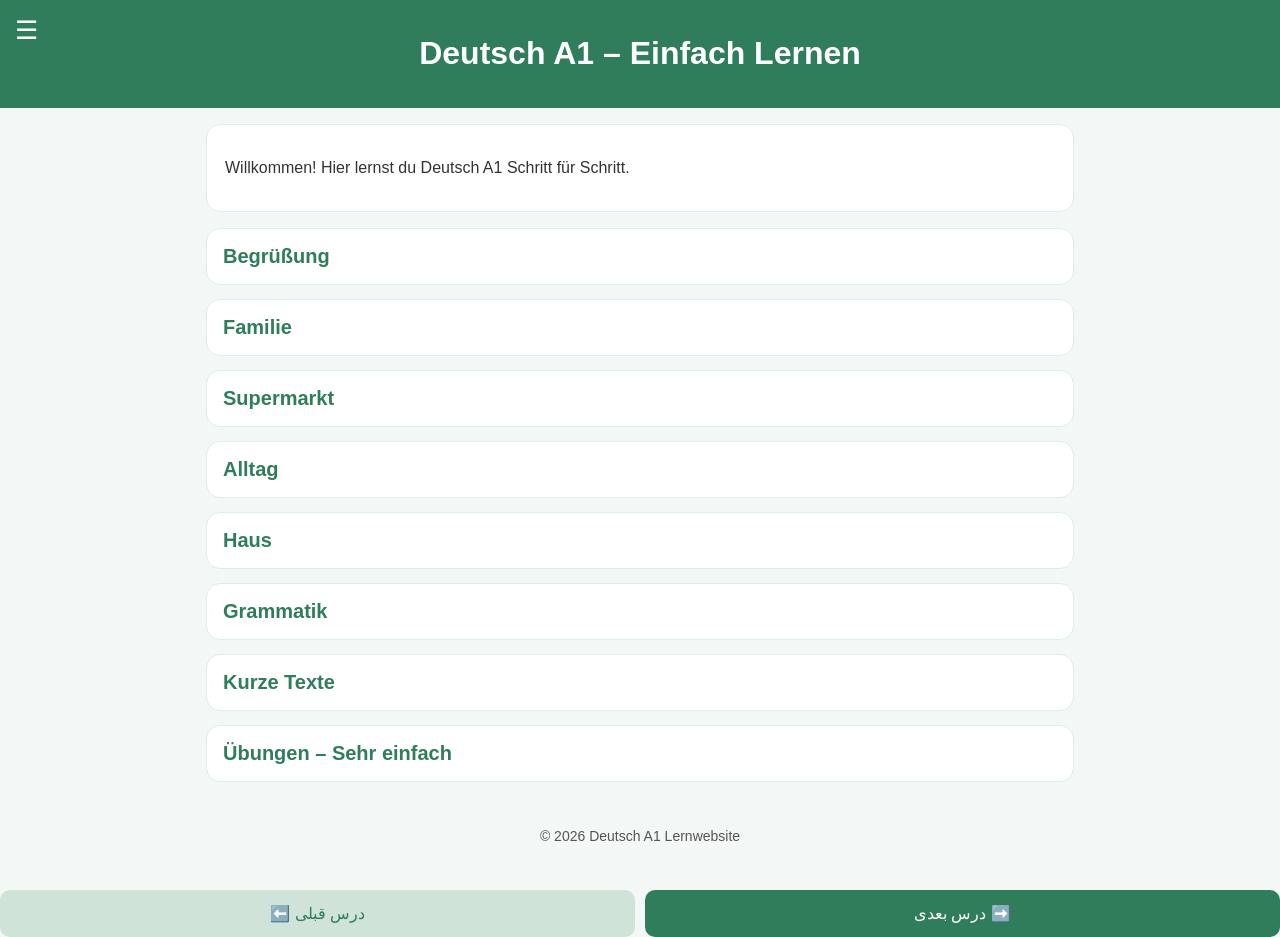
==== index.html @ 87e07cab "Update index.html" ====
<!DOCTYPE html>
<html lang="de">
<head>
<meta charset="UTF-8">
<title>Deutsch A1 – Einfach Lernen</title>
<meta name="viewport" content="width=device-width, initial-scale=1.0">

<style>
*{box-sizing:border-box}

body{
  margin:0;
  font-family:Arial, Helvetica, sans-serif;
  background:#f3f7f5;
  color:#333;
}

/* Header */
header{
  background:#2f7d5a;
  color:white;
  padding:14px;
  text-align:center;
  position:relative;
}

/* Hamburger */
.menu-btn{
  position:absolute;
  left:15px;
  top:15px;
  font-size:26px;
  cursor:pointer;
  user-select:none;
}

/* Menu panel */
.menu{
  position:fixed;
  top:0;
  left:-100%;
  width:80%;
  max-width:320px;
  height:100%;
  background:#ffffff;
  border-right:2px solid #dfeee7;
  padding:20px;
  transition:0.3s;
  z-index:999;
  overflow-y:auto;
}

.menu.active{left:0}

.menu h3{
  color:#2f7d5a;
  margin-top:0;
}

.menu .close{
  font-size:22px;
  cursor:pointer;
  margin-bottom:10px;
  display:block;
}

/* Main */
main{
  max-width:900px;
  margin:auto;
  padding:16px;
}

.section{
  background:#ffffff;
  border-radius:14px;
  padding:18px;
  margin-bottom:16px;
  border:1px solid #dfeee7;
}

details{
  background:#ffffff;
  border-radius:14px;
  padding:16px;
  margin-bottom:14px;
  border:1px solid #dfeee7;
}

summary{
  font-size:20px;
  font-weight:bold;
  color:#2f7d5a;
  cursor:pointer;
  list-style:none;
}

summary::-webkit-details-marker{display:none}

ul{margin-top:14px;padding-left:20px}
li{margin-bottom:8px}

.text-card{
  background:#f6fbf8;
  border-radius:10px;
  padding:14px;
  margin-bottom:14px;
  border:1px solid #e0f0e8;
}

.exercise{
  background:#f0faf5;
  border:1px solid #cfe3d9;
  border-radius:10px;
  padding:14px;
  margin-bottom:12px;
}

footer{
  text-align:center;
  font-size:14px;
  color:#555;
  padding:16px;
}
</style>
</head>

<body>

<header>
<span class="menu-btn" onclick="openMenu()">☰</span>
<h1>Deutsch A1 – Einfach Lernen</h1>
</header>

<!-- Menu -->
<div class="menu" id="menu">
<span class="close" onclick="closeMenu()">✖</span>

<h3>Über uns</h3>
<p>Diese Website hilft dir, Deutsch A1 einfach und Schritt für Schritt zu lernen.</p>

<h3>Wie lernen wir?</h3>
<p>Mit einfachen Wörtern, kurzen Texten, Grammatik und Übungen.</p>

<h3>Für wen?</h3>
<p>Für Anfänger, die Deutsch von null lernen möchten.</p>
</div>

<main>

<div class="section">
<p>Willkommen! Hier lernst du Deutsch A1 Schritt für Schritt.</p>
</div>

<!-- همه دسته‌بندی‌ها + محتوا -->
<!-- Begrüßung -->
<details><summary>Begrüßung</summary><ul>
<li>Hallo — سلام</li><li>Hi — سلام (غیررسمی)</li><li>Guten Morgen — صبح بخیر</li>
<li>Guten Tag — روز بخیر</li><li>Guten Abend — عصر بخیر</li><li>Gute Nacht — شب بخیر</li>
<li>Wie geht es dir? — حالت چطور است؟</li><li>Mir geht es gut — حالم خوب است</li>
<li>Danke — تشکر</li><li>Vielen Dank — تشکر زیاد</li><li>Bitte — لطفاً</li>
<li>Entschuldigung — ببخشید</li><li>Tschüss — خداحافظ</li><li>Auf Wiedersehen — خداحافظ</li>
</ul></details>

<!-- Familie -->
<details><summary>Familie</summary><ul>
<li>die Familie — خانواده</li><li>der Vater — پدر</li><li>die Mutter — مادر</li>
<li>der Bruder — برادر</li><li>die Schwester — خواهر</li><li>der Sohn — پسر</li>
<li>die Tochter — دختر</li><li>der Mann — شوهر</li><li>die Frau — زن</li>
<li>die Eltern — والدین</li><li>die Kinder — کودکان</li><li>der Großvater — پدربزرگ</li>
<li>die Großmutter — مادربزرگ</li><li>verheiratet — متأهل</li><li>ledig — مجرد</li>
</ul></details>

<!-- Supermarkt -->
<details><summary>Supermarkt</summary><ul>
<li>der Supermarkt — سوپرمارکت</li><li>das Brot — نان</li><li>die Milch — شیر</li>
<li>das Wasser — آب</li><li>der Reis — برنج</li><li>das Fleisch — گوشت</li>
<li>das Gemüse — سبزیجات</li><li>das Obst — میوه</li><li>der Apfel — سیب</li>
<li>die Banane — موز</li><li>der Preis — قیمت</li><li>billig — ارزان</li>
<li>teuer — گران</li><li>kaufen — خریدن</li><li>bezahlen — پرداخت کردن</li>
</ul></details>

<!-- Alltag -->
<details><summary>Alltag</summary><ul>
<li>aufstehen — بیدار شدن</li><li>früh aufstehen — زود بیدار شدن</li>
<li>lernen — یاد گرفتن</li><li>Deutsch lernen — آلمانی یاد گرفتن</li>
<li>arbeiten — کار کردن</li><li>zur Arbeit gehen — به کار رفتن</li>
<li>essen — غذا خوردن</li><li>Frühstück essen — صبحانه خوردن</li>
<li>trinken — نوشیدن</li><li>schlafen — خوابیدن</li>
<li>zu Hause bleiben — در خانه ماندن</li><li>fernsehen — تلویزیون دیدن</li>
</ul></details>

<!-- Haus -->
<details><summary>Haus</summary><ul>
<li>das Haus — خانه</li><li>die Wohnung — آپارتمان</li><li>das Zimmer — اتاق</li>
<li>das Schlafzimmer — اتاق خواب</li><li>das Wohnzimmer — اتاق نشیمن</li>
<li>die Küche — آشپزخانه</li><li>das Bad — حمام</li><li>die Toilette — دستشویی</li>
<li>der Balkon — بالکن</li><li>die Tür — دروازه</li><li>das Fenster — پنجره</li>
<li>im Haus — در خانه</li>
</ul></details>

<!-- Grammatik -->
<details><summary>Grammatik</summary>
<div class="text-card"><p><strong>sein (بودن)</strong></p>
<p>ich bin — من هستم<br>du bist — تو هستی<br>er ist — او هست<br>sie ist — او هست<br>wir sind — ما هستیم<br>ihr seid — شما هستید</p></div>

<div class="text-card"><p><strong>haben (داشتن)</strong></p>
<p>ich habe — من دارم<br>du hast — تو داری<br>er hat — او دارد<br>sie hat — او دارد<br>wir haben — ما داریم<br>ihr habt — شما دارید</p></div>

<div class="text-card"><p><strong>جمله ساده</strong></p>
<p>Ich bin Ahmad.<br>من احمد هستم.<br><br>Ich habe eine Familie.<br>من یک خانواده دارم.</p></div>

<div class="text-card"><p><strong>سؤال ساده</strong></p>
<p>Bist du Ahmad?<br>آیا تو احمد هستی؟<br><br>Hast du eine Familie?<br>آیا تو یک خانواده داری؟</p></div>
</details>

<!-- Kurze Texte -->
<details><summary>Kurze Texte</summary>
<div class="text-card">
<p><strong>Ich lerne Deutsch.</strong></p>
<p>Ich lerne Deutsch jeden Tag.<br>Deutsch ist wichtig für mein Leben.</p>
<p><strong>ترجمه:</strong><br>من هر روز آلمانی یاد می‌گیرم.<br>آلمانی برای زندگی من مهم است.</p>
</div>

<div class="text-card">
<p><strong>Mein Alltag.</strong></p>
<p>Ich stehe früh auf und trinke Tee.<br>Dann lerne ich Deutsch zu Hause.</p>
<p><strong>ترجمه:</strong><br>من زود بیدار می‌شوم و چای می‌نوشم.<br>بعد در خانه آلمانی یاد می‌گیرم.</p>
</div>

<div class="text-card">
<p><strong>Meine Familie.</strong></p>
<p>Meine Familie ist sehr wichtig für mich.<br>Wir helfen einander jeden Tag.</p>
<p><strong>ترجمه:</strong><br>خانواده‌ام برای من بسیار مهم است.<br>ما هر روز به هم کمک می‌کنیم.</p>
</div>
</details>


<!-- Übungen -->
<details>
<summary>Übungen – Sehr einfach</summary>
<div id="scoreBox" style="font-size:18px;font-weight:bold;margin-bottom:10px;">
نمره: 0 / 5
</div>

<div class="exercise" data-answer="b">
<p><strong>1)</strong> Ich ___ Ahmad.</p>
<button>a) bist</button>
<button>b) bin</button>
<button>c) hat</button>
</div>

<div class="exercise" data-answer="a">
<p><strong>2)</strong> Ich ___ eine Familie.</p>
<button>a) habe</button>
<button>b) hast</button>
<button>c) ist</button>
</div>

<div class="exercise" data-answer="a">
<p><strong>3)</strong> Guten ___</p>
<button>a) Nacht</button>
<button>b) Haus</button>
<button>c) Brot</button>
</div>

<div class="exercise" data-answer="b">
<p><strong>4)</strong> Hallo = ?</p>
<button>a) خداحافظ</button>
<button>b) سلام</button>
<button>c) تشکر</button>
</div>

<div class="exercise" data-answer="a">
<p><strong>5)</strong> Ich ___ Deutsch.</p>
<button>a) lerne</button>
<button>b) lernen</button>
<button>c) lernt</button>
</div>

<div class="exercise">
<button id="showScore">نمایش نمره</button>
<p id="scoreResult"></p>
</div>

</details>


</main>

<footer>
© 2026 Deutsch A1 Lernwebsite
</footer>

<script>
/* ===== MENU ===== */
document.addEventListener("DOMContentLoaded", function(){

  const menuBtn = document.querySelector(".menu-btn");
  const closeBtn = document.querySelector(".close");
  const menu = document.getElementById("menu");

  if(menuBtn){
    menuBtn.onclick = function(){
      menu.classList.add("active");
    };
  }

  if(closeBtn){
    closeBtn.onclick = function(){
      menu.classList.remove("active");
    };
  }

  /* ===== EXERCISES + SCORE ===== */

  let score = 0;
  let total = 0;

  const exercises = document.querySelectorAll(".exercise");

  exercises.forEach((ex,index)=>{
    total++;
    const correct = ex.getAttribute("data-answer");
    const buttons = ex.querySelectorAll("button");

    buttons.forEach(btn=>{
      btn.onclick = function(){

        if(ex.classList.contains("answered")) return;

        ex.classList.add("answered");

        if(btn.innerText.trim().startsWith(correct)){
          btn.style.background = "#9be7c4"; // سبز
          score++;
        }else{
          btn.style.background = "#f7a8a8"; // سرخ
        }

        // غیر فعال کردن بقیه گزینه‌ها
        buttons.forEach(b=>{
          b.disabled = true;
        });

        // نمایش نمره
        const scoreBox = document.getElementById("scoreBox");
        if(scoreBox){
          scoreBox.innerText = "نمره: " + score + " / " + total;
        }

      };
    });
  });

});
</script>


</details>

<!-- Navigation Buttons -->
<div style="display:flex; justify-content:space-between; margin-top:30px; gap:10px;">
  <button onclick="alert('فعلاً فعال نیست')"
    style="flex:1; padding:14px; border:none; border-radius:10px; background:#cfe3d9; color:#2f7d5a; font-size:16px; cursor:pointer;">
    ⬅️ درس قبلی
  </button>

  <button onclick="alert('فعلاً فعال نیست')"
    style="flex:1; padding:14px; border:none; border-radius:10px; background:#2f7d5a; color:white; font-size:16px; cursor:pointer;">
    درس بعدی ➡️
  </button>
</div>

</main>





</body>
</html>
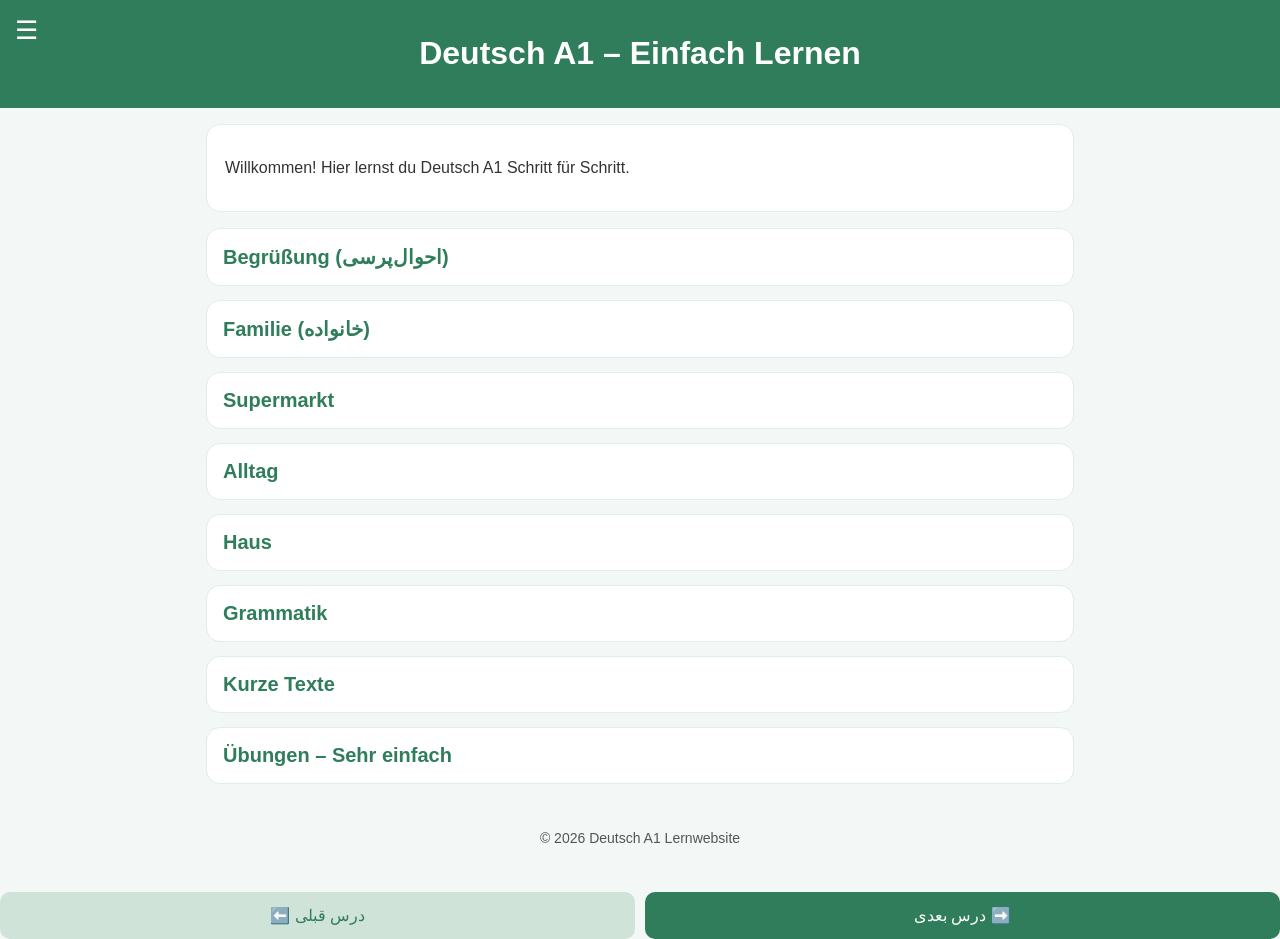
==== commit c6643b78: "Update index.html" ====
--- a/index.html
+++ b/index.html
@@ -154,22 +154,197 @@
 
 <!-- همه دسته‌بندی‌ها + محتوا -->
 <!-- Begrüßung -->
-<details><summary>Begrüßung</summary><ul>
-<li>Hallo — سلام</li><li>Hi — سلام (غیررسمی)</li><li>Guten Morgen — صبح بخیر</li>
-<li>Guten Tag — روز بخیر</li><li>Guten Abend — عصر بخیر</li><li>Gute Nacht — شب بخیر</li>
-<li>Wie geht es dir? — حالت چطور است؟</li><li>Mir geht es gut — حالم خوب است</li>
-<li>Danke — تشکر</li><li>Vielen Dank — تشکر زیاد</li><li>Bitte — لطفاً</li>
-<li>Entschuldigung — ببخشید</li><li>Tschüss — خداحافظ</li><li>Auf Wiedersehen — خداحافظ</li>
-</ul></details>
+<details>
+<summary>Begrüßung (احوال‌پرسی)</summary>
+
+<!-- لغات -->
+<ul>
+<li>Hallo — سلام</li>
+<li>Hi — سلام (غیررسمی)</li>
+<li>Guten Morgen — صبح بخیر</li>
+<li>Guten Tag — روز بخیر</li>
+<li>Guten Abend — عصر بخیر</li>
+<li>Gute Nacht — شب بخیر</li>
+<li>Wie geht es dir? — حالت چطور است؟</li>
+<li>Mir geht es gut — حالم خوب است</li>
+<li>Danke — تشکر</li>
+<li>Vielen Dank — تشکر زیاد</li>
+<li>Bitte — لطفاً</li>
+<li>Entschuldigung — ببخشید</li>
+<li>Tschüss — خداحافظ</li>
+<li>Auf Wiedersehen — خداحافظ</li>
+</ul>
+
+<!-- جملات ساده -->
+<div class="text-card">
+<p><strong>Sätze (جملات ساده):</strong></p>
+<p>
+Hallo, wie geht es dir?<br>
+سلام، حالت چطور است؟<br><br>
+
+Mir geht es gut, danke.<br>
+حالم خوب است، تشکر.<br><br>
+
+Guten Morgen, Ahmad.<br>
+صبح بخیر احمد.
+</p>
+</div>
+
+<!-- متن کوتاه -->
+<div class="text-card">
+<p><strong>Kurzer Text (متن کوتاه):</strong></p>
+<p>
+Hallo! Ich heiße Ahmad.<br>
+Guten Morgen! Wie geht es dir?<br>
+Mir geht es gut, danke.<br>
+Auf Wiedersehen!
+</p>
+
+<p><strong>ترجمه:</strong><br>
+سلام! نام من احمد است.<br>
+صبح بخیر! حالت چطور است؟<br>
+حالم خوب است، تشکر.<br>
+خداحافظ!
+</p>
+</div>
+
+<!-- تمرین‌ها -->
+<div class="exercise" data-answer="b">
+<p><strong>1)</strong> Guten ___<br></p>
+<button>a) Haus</button>
+<button>b) Morgen</button>
+<button>c) Brot</button>
+</div>
+
+<div class="exercise" data-answer="a">
+<p><strong>2)</strong> Hallo یعنی ؟<br></p>
+<button>a) سلام</button>
+<button>b) خداحافظ</button>
+<button>c) تشکر</button>
+</div>
+
+<div class="exercise" data-answer="c">
+<p><strong>3)</strong> Wie geht es dir? یعنی ؟<br></p>
+<button>a) نامت چیست؟</button>
+<button>b) کجا می‌روی؟</button>
+<button>c) حالت چطور است؟</button>
+</div>
+
+<div class="exercise" data-answer="b">
+<p><strong>4)</strong> Mir geht es ___<br></p>
+<button>a) schlecht</button>
+<button>b) gut</button>
+<button>c) Haus</button>
+</div>
+
+<div class="exercise" data-answer="a">
+<p><strong>5)</strong> Tschüss یعنی ؟<br></p>
+<button>a) خداحافظ</button>
+<button>b) سلام</button>
+<button>c) لطفاً</button>
+</div>
+
+</details>
+
 
 <!-- Familie -->
-<details><summary>Familie</summary><ul>
-<li>die Familie — خانواده</li><li>der Vater — پدر</li><li>die Mutter — مادر</li>
-<li>der Bruder — برادر</li><li>die Schwester — خواهر</li><li>der Sohn — پسر</li>
-<li>die Tochter — دختر</li><li>der Mann — شوهر</li><li>die Frau — زن</li>
-<li>die Eltern — والدین</li><li>die Kinder — کودکان</li><li>der Großvater — پدربزرگ</li>
-<li>die Großmutter — مادربزرگ</li><li>verheiratet — متأهل</li><li>ledig — مجرد</li>
-</ul></details>
+<details><summary>Familie (خانواده)</summary>
+
+<div class="text-card">
+<p><strong>لغات خانواده</strong></p>
+<ul>
+<li>die Familie — خانواده</li>
+<li>der Vater — پدر</li>
+<li>die Mutter — مادر</li>
+<li>der Bruder — برادر</li>
+<li>die Schwester — خواهر</li>
+<li>der Sohn — پسر</li>
+<li>die Tochter — دختر</li>
+<li>der Mann — شوهر</li>
+<li>die Frau — زن</li>
+<li>die Eltern — والدین</li>
+<li>die Kinder — کودکان</li>
+<li>der Großvater — پدربزرگ</li>
+<li>die Großmutter — مادربزرگ</li>
+<li>der Onkel — کاکا / عمو</li>
+<li>die Tante — عمه / خاله</li>
+<li>der Cousin — پسر کاکا/عمو</li>
+<li>die Cousine — دختر کاکا/عمو</li>
+<li>verheiratet — متأهل</li>
+<li>ledig — مجرد</li>
+<li>geschieden — طلاق گرفته</li>
+</ul>
+</div>
+
+<div class="text-card">
+<p><strong>جملات ساده</strong></p>
+<p>
+Ich habe eine Familie.<br>
+من یک خانواده دارم.<br><br>
+
+Mein Vater heißt Ali.<br>
+نام پدرم علی است.<br><br>
+
+Meine Mutter ist zu Hause.<br>
+مادرم در خانه است.<br><br>
+
+Ich habe zwei Brüder.<br>
+من دو برادر دارم.<br><br>
+
+Ich bin verheiratet.<br>
+من متأهل هستم.
+</p>
+</div>
+
+<div class="text-card">
+<p><strong>متن کوتاه</strong></p>
+<p>
+Meine Familie ist sehr wichtig für mich.<br>
+Ich habe einen Vater, eine Mutter und zwei Geschwister.<br>
+Wir leben zusammen und helfen einander.
+</p>
+
+<p><strong>ترجمه:</strong><br>
+خانواده‌ام برای من بسیار مهم است.<br>
+من یک پدر، یک مادر و دو خواهر/برادر دارم.<br>
+ما با هم زندگی می‌کنیم و به هم کمک می‌کنیم.
+</p>
+</div>
+
+<div class="exercise">
+<p><strong>تمرین 1:</strong> Ich ___ eine Familie.<br>
+a) bin<br>
+b) habe ✅<br>
+c) ist
+</p>
+</div>
+
+<div class="exercise">
+<p><strong>تمرین 2:</strong> der Vater = ؟<br>
+a) مادر<br>
+b) پدر ✅<br>
+c) برادر
+</p>
+</div>
+
+<div class="exercise">
+<p><strong>تمرین 3:</strong> Meine Mutter ist ___ Hause.<br>
+a) zu ✅<br>
+b) im<br>
+c) am
+</p>
+</div>
+
+<div class="exercise">
+<p><strong>تمرین 4:</strong> Ich bin verheiratet = ؟<br>
+a) من مجرد هستم<br>
+b) من متأهل هستم ✅<br>
+c) من کار می‌کنم
+</p>
+</div>
+
+</details>
+
 
 <!-- Supermarkt -->
 <details><summary>Supermarkt</summary><ul>
@@ -239,9 +414,7 @@
 <!-- Übungen -->
 <details>
 <summary>Übungen – Sehr einfach</summary>
-<div id="scoreBox" style="font-size:18px;font-weight:bold;margin-bottom:10px;">
-نمره: 0 / 5
-</div>
+
 
 <div class="exercise" data-answer="b">
 <p><strong>1)</strong> Ich ___ Ahmad.</p>
@@ -278,10 +451,13 @@
 <button>c) lernt</button>
 </div>
 
-<div class="exercise">
+<div id="scoreBox" style="font-size:18px;font-weight:bold;margin-bottom:10px;">
+  نمره: 0 / 5
+</div>
+
 <button id="showScore">نمایش نمره</button>
-<p id="scoreResult"></p>
-</div>
+<div id="scoreResult"></div>
+
 
 </details>
 
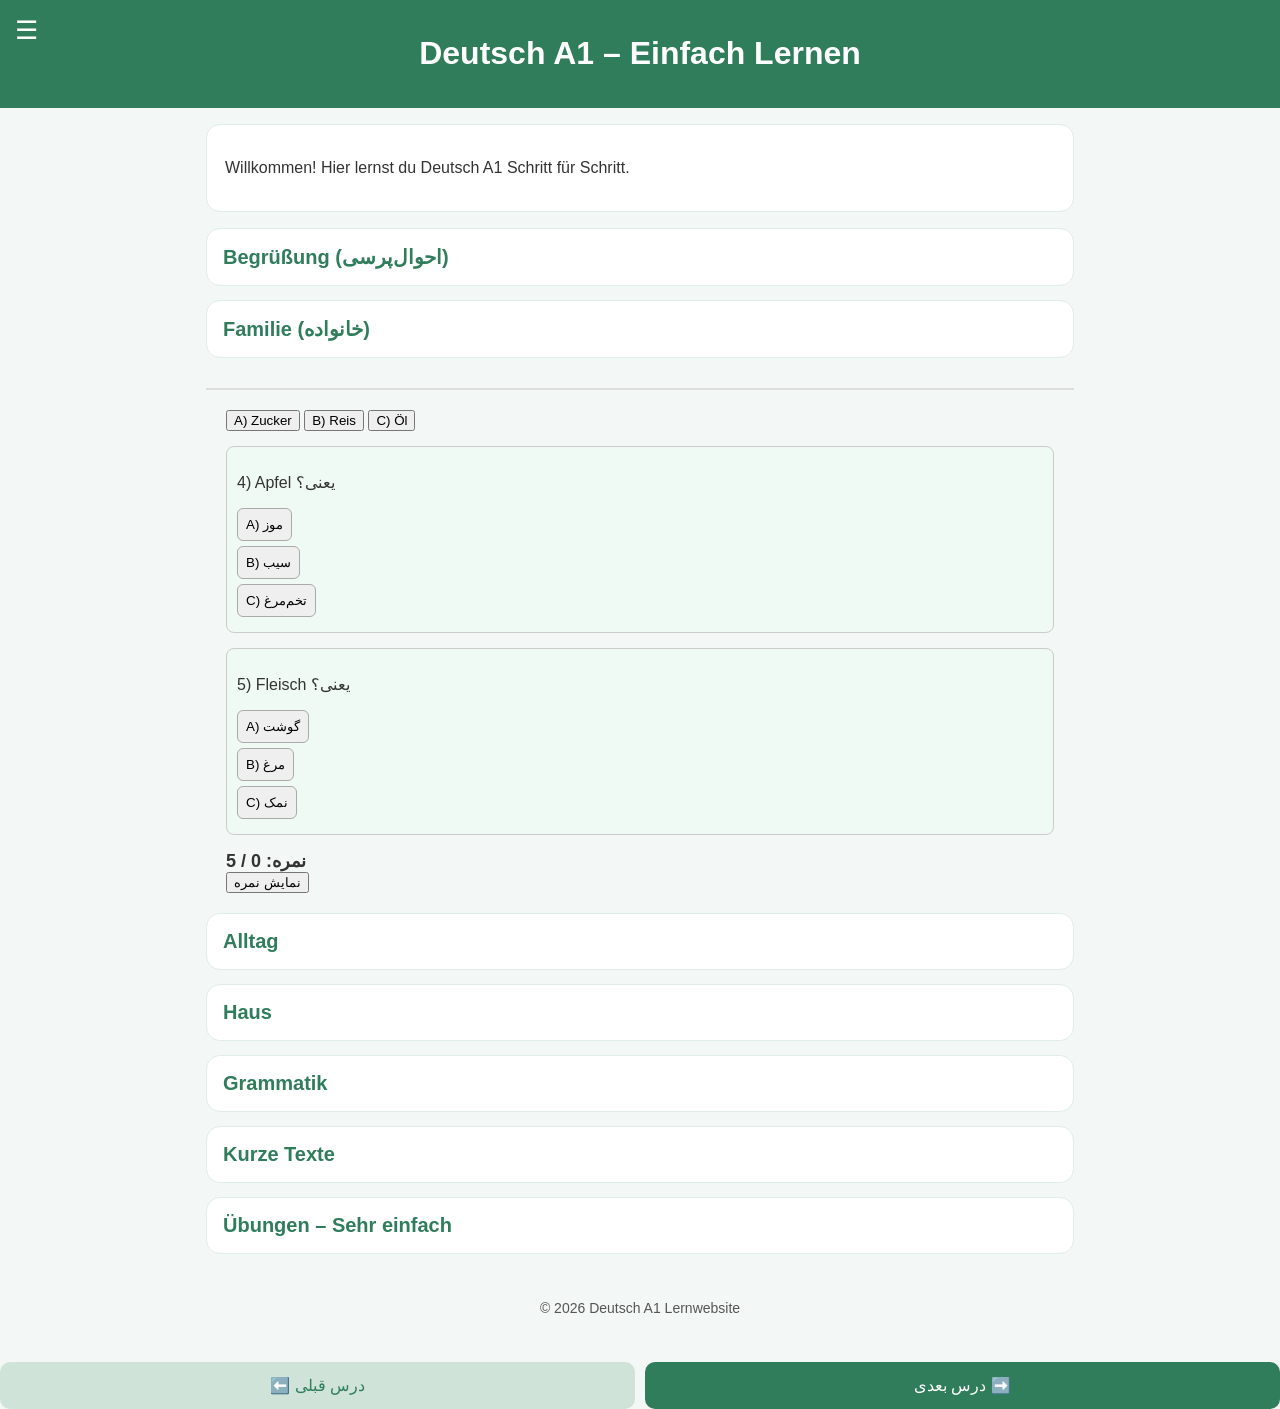
==== commit f84af9d3: "Update index.html" ====
--- a/index.html
+++ b/index.html
@@ -346,15 +346,89 @@
 </details>
 
 
-<!-- Supermarkt -->
-<details><summary>Supermarkt</summary><ul>
-<li>der Supermarkt — سوپرمارکت</li><li>das Brot — نان</li><li>die Milch — شیر</li>
-<li>das Wasser — آب</li><li>der Reis — برنج</li><li>das Fleisch — گوشت</li>
-<li>das Gemüse — سبزیجات</li><li>das Obst — میوه</li><li>der Apfel — سیب</li>
-<li>die Banane — موز</li><li>der Preis — قیمت</li><li>billig — ارزان</li>
-<li>teuer — گران</li><li>kaufen — خریدن</li><li>bezahlen — پرداخت کردن</li>
-</ul></details>
-
+<section id="supermarkt" class="category-section">
+<button>A) Zucker</button>
+<button>B) Reis</button>
+<button>C) Öl</button>
+</div>
+
+
+<div class="exercise" data-answer="Apfel">
+<p>4) Apfel یعنی؟</p>
+<button>A) موز</button>
+<button>B) سیب</button>
+<button>C) تخم‌مرغ</button>
+</div>
+
+
+<div class="exercise" data-answer="Fleisch">
+<p>5) Fleisch یعنی؟</p>
+<button>A) گوشت</button>
+<button>B) مرغ</button>
+<button>C) نمک</button>
+</div>
+
+
+<div id="scoreBox" style="margin-top:15px;font-size:18px;font-weight:bold;">نمره: 0 / 5</div>
+<button id="showScore">نمایش نمره</button>
+
+
+</section>
+
+
+<!-- ================= CSS ================= -->
+<style>
+.category-section{padding:20px;border-top:2px solid #ddd;margin-top:30px}
+.words li{margin:5px 0}
+.exercise{margin:15px 0;padding:10px;border:1px solid #ccc;border-radius:8px}
+.exercise button{display:block;margin:5px 0;padding:8px;border-radius:6px;border:1px solid #aaa;cursor:pointer}
+</style>
+
+
+<!-- ================= SCRIPT ================= -->
+<script>
+let score = 0;
+let answered = 0;
+const total = document.querySelectorAll('#supermarkt .exercise').length;
+
+
+function updateScore(){
+document.getElementById('scoreBox').innerText = 'نمره: ' + score + ' / ' + total;
+}
+
+
+
+
+document.querySelectorAll('#supermarkt .exercise').forEach(ex => {
+const correct = ex.getAttribute('data-answer');
+const buttons = ex.querySelectorAll('button');
+
+
+buttons.forEach(btn=>{
+btn.onclick = function(){
+if(btn.classList.contains('done')) return;
+
+
+if(btn.innerText.includes(correct)){
+btn.style.background = '#9be7c4';
+score++;
+}else{
+btn.style.background = '#f7a8a8';
+}
+btn.classList.add('done');
+answered++;
+updateScore();
+}
+});
+});
+
+
+
+
+document.getElementById('showScore').onclick = function(){
+alert('نمره تو: ' + score + ' از ' + total);
+};
+</script>
 <!-- Alltag -->
 <details><summary>Alltag</summary><ul>
 <li>aufstehen — بیدار شدن</li><li>früh aufstehen — زود بیدار شدن</li>
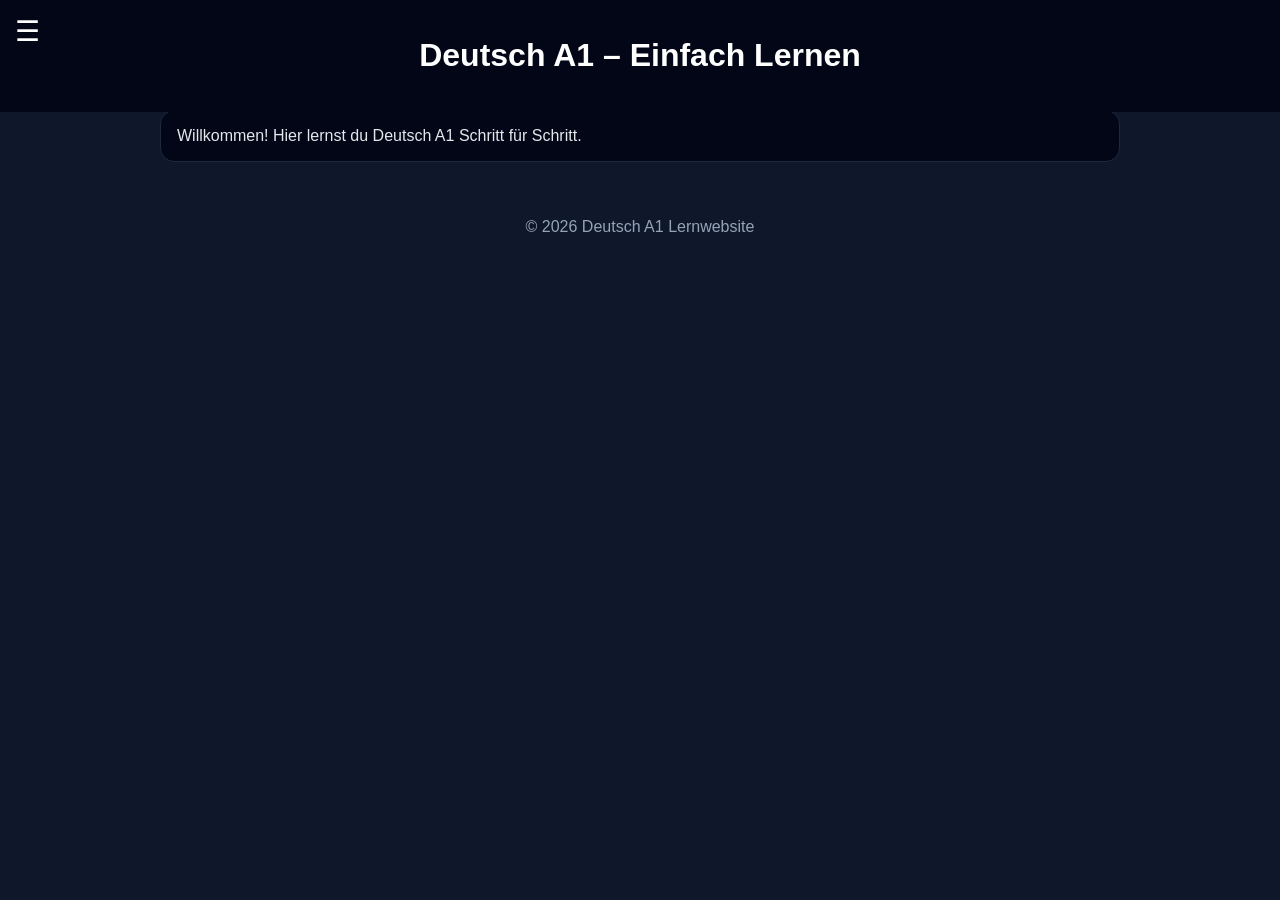
==== commit 6a7f3d86: "Update index.html" ====
--- a/index.html
+++ b/index.html
@@ -7,626 +7,166 @@
 
 <style>
 *{box-sizing:border-box}
-
 body{
   margin:0;
   font-family:Arial, Helvetica, sans-serif;
-  background:#f3f7f5;
-  color:#333;
+  background:#0f172a;
+  color:#e5e7eb;
 }
-
-/* Header */
 header{
-  background:#2f7d5a;
+  background:#020617;
   color:white;
-  padding:14px;
+  padding:16px;
   text-align:center;
-  position:relative;
+  position:fixed;
+  top:0;left:0;right:0;
+  z-index:1000;
 }
-
-/* Hamburger */
 .menu-btn{
   position:absolute;
-  left:15px;
-  top:15px;
-  font-size:26px;
+  left:15px;top:15px;
+  font-size:28px;
   cursor:pointer;
-  user-select:none;
 }
-
-/* Menu panel */
 .menu{
   position:fixed;
-  top:0;
-  left:-100%;
-  width:80%;
-  max-width:320px;
-  height:100%;
-  background:#ffffff;
-  border-right:2px solid #dfeee7;
+  top:0;left:-100%;
+  width:260px;height:100%;
+  background:#020617;
   padding:20px;
   transition:0.3s;
-  z-index:999;
-  overflow-y:auto;
+  z-index:2000;
 }
-
 .menu.active{left:0}
-
-.menu h3{
-  color:#2f7d5a;
-  margin-top:0;
+.menu a{
+  display:block;
+  color:#e5e7eb;
+  text-decoration:none;
+  padding:12px;
+  border-radius:8px;
+  margin-bottom:6px;
 }
-
-.menu .close{
-  font-size:22px;
-  cursor:pointer;
-  margin-bottom:10px;
-  display:block;
-}
-
-/* Main */
-main{
-  max-width:900px;
-  margin:auto;
-  padding:16px;
-}
-
-.section{
-  background:#ffffff;
-  border-radius:14px;
-  padding:18px;
-  margin-bottom:16px;
-  border:1px solid #dfeee7;
-}
-
-details{
-  background:#ffffff;
+.menu a:hover{background:#1e293b}
+main{padding-top:90px;max-width:1000px;margin:auto}
+.page{display:none;padding:20px}
+.page.active{display:block}
+.card{
+  background:#020617;
   border-radius:14px;
   padding:16px;
-  margin-bottom:14px;
-  border:1px solid #dfeee7;
+  margin-bottom:16px;
+  border:1px solid #1e293b;
 }
-
-summary{
-  font-size:20px;
-  font-weight:bold;
-  color:#2f7d5a;
-  cursor:pointer;
-  list-style:none;
-}
-
-summary::-webkit-details-marker{display:none}
-
-ul{margin-top:14px;padding-left:20px}
-li{margin-bottom:8px}
-
-.text-card{
-  background:#f6fbf8;
-  border-radius:10px;
-  padding:14px;
-  margin-bottom:14px;
-  border:1px solid #e0f0e8;
-}
-
-.exercise{
-  background:#f0faf5;
-  border:1px solid #cfe3d9;
-  border-radius:10px;
-  padding:14px;
-  margin-bottom:12px;
-}
-
-footer{
-  text-align:center;
-  font-size:14px;
-  color:#555;
-  padding:16px;
-}
+.exercise{border:1px solid #334155;border-radius:10px;padding:12px;margin:10px 0}
+.exercise button{display:block;width:100%;margin:6px 0;padding:10px;border-radius:8px;border:none;background:#1e293b;color:white;cursor:pointer}
+.exercise button:hover{background:#334155}
+#scoreBox{font-size:18px;font-weight:bold;margin:15px 0}
+footer{text-align:center;padding:20px;color:#94a3b8}
 </style>
 </head>
-
 <body>
-
 <header>
-<span class="menu-btn" onclick="openMenu()">☰</span>
+<span class="menu-btn" id="menuBtn">☰</span>
 <h1>Deutsch A1 – Einfach Lernen</h1>
 </header>
 
-<!-- Menu -->
 <div class="menu" id="menu">
-<span class="close" onclick="closeMenu()">✖</span>
-
-<h3>Über uns</h3>
-<p>Diese Website hilft dir, Deutsch A1 einfach und Schritt für Schritt zu lernen.</p>
-
-<h3>Wie lernen wir?</h3>
-<p>Mit einfachen Wörtern, kurzen Texten, Grammatik und Übungen.</p>
-
-<h3>Für wen?</h3>
-<p>Für Anfänger, die Deutsch von null lernen möchten.</p>
+<a href="#" data-page="home">🏠 Start</a>
+<a href="#" data-page="begrussung">👋 Begrüßung</a>
+<a href="#" data-page="familie">👨‍👩‍👧 Familie</a>
+<a href="#" data-page="supermarkt">🛒 Supermarkt</a>
+<a href="#" data-page="alltag">📅 Alltag</a>
+<a href="#" data-page="haus">🏠 Haus</a>
+<a href="#" data-page="grammatik">📘 Grammatik</a>
+<a href="#" data-page="texte">📖 Texte</a>
+<a href="#" data-page="uebungen">📝 Übungen</a>
 </div>
 
 <main>
 
-<div class="section">
-<p>Willkommen! Hier lernst du Deutsch A1 Schritt für Schritt.</p>
-</div>
-
-<!-- همه دسته‌بندی‌ها + محتوا -->
-<!-- Begrüßung -->
-<details>
-<summary>Begrüßung (احوال‌پرسی)</summary>
-
-<!-- لغات -->
-<ul>
-<li>Hallo — سلام</li>
-<li>Hi — سلام (غیررسمی)</li>
-<li>Guten Morgen — صبح بخیر</li>
-<li>Guten Tag — روز بخیر</li>
-<li>Guten Abend — عصر بخیر</li>
-<li>Gute Nacht — شب بخیر</li>
-<li>Wie geht es dir? — حالت چطور است؟</li>
-<li>Mir geht es gut — حالم خوب است</li>
-<li>Danke — تشکر</li>
-<li>Vielen Dank — تشکر زیاد</li>
-<li>Bitte — لطفاً</li>
-<li>Entschuldigung — ببخشید</li>
-<li>Tschüss — خداحافظ</li>
-<li>Auf Wiedersehen — خداحافظ</li>
-</ul>
-
-<!-- جملات ساده -->
-<div class="text-card">
-<p><strong>Sätze (جملات ساده):</strong></p>
-<p>
-Hallo, wie geht es dir?<br>
-سلام، حالت چطور است؟<br><br>
-
-Mir geht es gut, danke.<br>
-حالم خوب است، تشکر.<br><br>
-
-Guten Morgen, Ahmad.<br>
-صبح بخیر احمد.
-</p>
-</div>
-
-<!-- متن کوتاه -->
-<div class="text-card">
-<p><strong>Kurzer Text (متن کوتاه):</strong></p>
-<p>
-Hallo! Ich heiße Ahmad.<br>
-Guten Morgen! Wie geht es dir?<br>
-Mir geht es gut, danke.<br>
-Auf Wiedersehen!
-</p>
-
-<p><strong>ترجمه:</strong><br>
-سلام! نام من احمد است.<br>
-صبح بخیر! حالت چطور است؟<br>
-حالم خوب است، تشکر.<br>
-خداحافظ!
-</p>
-</div>
-
-<!-- تمرین‌ها -->
-<div class="exercise" data-answer="b">
-<p><strong>1)</strong> Guten ___<br></p>
-<button>a) Haus</button>
-<button>b) Morgen</button>
-<button>c) Brot</button>
-</div>
-
-<div class="exercise" data-answer="a">
-<p><strong>2)</strong> Hallo یعنی ؟<br></p>
-<button>a) سلام</button>
-<button>b) خداحافظ</button>
-<button>c) تشکر</button>
-</div>
-
-<div class="exercise" data-answer="c">
-<p><strong>3)</strong> Wie geht es dir? یعنی ؟<br></p>
-<button>a) نامت چیست؟</button>
-<button>b) کجا می‌روی؟</button>
-<button>c) حالت چطور است؟</button>
-</div>
-
-<div class="exercise" data-answer="b">
-<p><strong>4)</strong> Mir geht es ___<br></p>
-<button>a) schlecht</button>
-<button>b) gut</button>
-<button>c) Haus</button>
-</div>
-
-<div class="exercise" data-answer="a">
-<p><strong>5)</strong> Tschüss یعنی ؟<br></p>
-<button>a) خداحافظ</button>
-<button>b) سلام</button>
-<button>c) لطفاً</button>
-</div>
-
-</details>
-
-
-<!-- Familie -->
-<details><summary>Familie (خانواده)</summary>
-
-<div class="text-card">
-<p><strong>لغات خانواده</strong></p>
-<ul>
-<li>die Familie — خانواده</li>
-<li>der Vater — پدر</li>
-<li>die Mutter — مادر</li>
-<li>der Bruder — برادر</li>
-<li>die Schwester — خواهر</li>
-<li>der Sohn — پسر</li>
-<li>die Tochter — دختر</li>
-<li>der Mann — شوهر</li>
-<li>die Frau — زن</li>
-<li>die Eltern — والدین</li>
-<li>die Kinder — کودکان</li>
-<li>der Großvater — پدربزرگ</li>
-<li>die Großmutter — مادربزرگ</li>
-<li>der Onkel — کاکا / عمو</li>
-<li>die Tante — عمه / خاله</li>
-<li>der Cousin — پسر کاکا/عمو</li>
-<li>die Cousine — دختر کاکا/عمو</li>
-<li>verheiratet — متأهل</li>
-<li>ledig — مجرد</li>
-<li>geschieden — طلاق گرفته</li>
-</ul>
-</div>
-
-<div class="text-card">
-<p><strong>جملات ساده</strong></p>
-<p>
-Ich habe eine Familie.<br>
-من یک خانواده دارم.<br><br>
-
-Mein Vater heißt Ali.<br>
-نام پدرم علی است.<br><br>
-
-Meine Mutter ist zu Hause.<br>
-مادرم در خانه است.<br><br>
-
-Ich habe zwei Brüder.<br>
-من دو برادر دارم.<br><br>
-
-Ich bin verheiratet.<br>
-من متأهل هستم.
-</p>
-</div>
-
-<div class="text-card">
-<p><strong>متن کوتاه</strong></p>
-<p>
-Meine Familie ist sehr wichtig für mich.<br>
-Ich habe einen Vater, eine Mutter und zwei Geschwister.<br>
-Wir leben zusammen und helfen einander.
-</p>
-
-<p><strong>ترجمه:</strong><br>
-خانواده‌ام برای من بسیار مهم است.<br>
-من یک پدر، یک مادر و دو خواهر/برادر دارم.<br>
-ما با هم زندگی می‌کنیم و به هم کمک می‌کنیم.
-</p>
-</div>
-
-<div class="exercise">
-<p><strong>تمرین 1:</strong> Ich ___ eine Familie.<br>
-a) bin<br>
-b) habe ✅<br>
-c) ist
-</p>
-</div>
-
-<div class="exercise">
-<p><strong>تمرین 2:</strong> der Vater = ؟<br>
-a) مادر<br>
-b) پدر ✅<br>
-c) برادر
-</p>
-</div>
-
-<div class="exercise">
-<p><strong>تمرین 3:</strong> Meine Mutter ist ___ Hause.<br>
-a) zu ✅<br>
-b) im<br>
-c) am
-</p>
-</div>
-
-<div class="exercise">
-<p><strong>تمرین 4:</strong> Ich bin verheiratet = ؟<br>
-a) من مجرد هستم<br>
-b) من متأهل هستم ✅<br>
-c) من کار می‌کنم
-</p>
-</div>
-
-</details>
-
-
-<section id="supermarkt" class="category-section">
-<button>A) Zucker</button>
-<button>B) Reis</button>
-<button>C) Öl</button>
-</div>
-
-
-<div class="exercise" data-answer="Apfel">
-<p>4) Apfel یعنی؟</p>
-<button>A) موز</button>
-<button>B) سیب</button>
-<button>C) تخم‌مرغ</button>
-</div>
-
-
-<div class="exercise" data-answer="Fleisch">
-<p>5) Fleisch یعنی؟</p>
-<button>A) گوشت</button>
-<button>B) مرغ</button>
-<button>C) نمک</button>
-</div>
-
-
-<div id="scoreBox" style="margin-top:15px;font-size:18px;font-weight:bold;">نمره: 0 / 5</div>
-<button id="showScore">نمایش نمره</button>
-
-
+<section id="home" class="page active">
+<div class="card">Willkommen! Hier lernst du Deutsch A1 Schritt für Schritt.</div>
 </section>
 
+<section id="begrussung" class="page">
+<div class="card"><h2>Begrüßung (احوال‌پرسی)</h2>
+<ul>
+<li>Hallo — سلام</li><li>Hi — سلام (غیررسمی)</li><li>Guten Morgen — صبح بخیر</li><li>Guten Tag — روز بخیر</li><li>Guten Abend — عصر بخیر</li><li>Gute Nacht — شب بخیر</li><li>Wie geht es dir? — حالت چطور است؟</li><li>Mir geht es gut — حالم خوب است</li><li>Danke — تشکر</li><li>Vielen Dank — تشکر زیاد</li><li>Bitte — لطفاً</li><li>Entschuldigung — ببخشید</li><li>Tschüss — خداحافظ</li><li>Auf Wiedersehen — خداحافظ</li>
+</ul></div>
 
-<!-- ================= CSS ================= -->
-<style>
-.category-section{padding:20px;border-top:2px solid #ddd;margin-top:30px}
-.words li{margin:5px 0}
-.exercise{margin:15px 0;padding:10px;border:1px solid #ccc;border-radius:8px}
-.exercise button{display:block;margin:5px 0;padding:8px;border-radius:6px;border:1px solid #aaa;cursor:pointer}
-</style>
+<div class="card">
+<div id="scoreBox">نمره: 0 / 5</div>
+<div class="exercise" data-answer="b"><p>1) Guten ___</p><button>a) Haus</button><button>b) Morgen</button><button>c) Brot</button></div>
+<div class="exercise" data-answer="a"><p>2) Hallo یعنی؟</p><button>a) سلام</button><button>b) خداحافظ</button><button>c) تشکر</button></div>
+<div class="exercise" data-answer="c"><p>3) Wie geht es dir?</p><button>a) نامت چیست</button><button>b) کجا می‌روی</button><button>c) حالت چطور است</button></div>
+<div class="exercise" data-answer="b"><p>4) Mir geht es ___</p><button>a) schlecht</button><button>b) gut</button><button>c) Haus</button></div>
+<div class="exercise" data-answer="a"><p>5) Tschüss یعنی؟</p><button>a) خداحافظ</button><button>b) سلام</button><button>c) لطفاً</button></div>
+</div>
+</section>
 
+<section id="familie" class="page"><div class="card"><h2>Familie</h2>
+<ul>
+<li>die Familie — خانواده</li><li>der Vater — پدر</li><li>die Mutter — مادر</li><li>der Bruder — برادر</li><li>die Schwester — خواهر</li><li>der Sohn — پسر</li><li>die Tochter — دختر</li><li>der Mann — شوهر</li><li>die Frau — زن</li><li>die Eltern — والدین</li><li>die Kinder — کودکان</li><li>der Großvater — پدربزرگ</li><li>die Großmutter — مادربزرگ</li><li>verheiratet — متأهل</li><li>ledig — مجرد</li>
+</ul></div></section>
 
-<!-- ================= SCRIPT ================= -->
-<script>
-let score = 0;
-let answered = 0;
-const total = document.querySelectorAll('#supermarkt .exercise').length;
+<section id="supermarkt" class="page"><div class="card"><h2>Supermarkt</h2><ul><li>der Supermarkt — سوپرمارکت</li><li>das Brot — نان</li><li>die Milch — شیر</li><li>das Wasser — آب</li><li>der Reis — برنج</li><li>das Fleisch — گوشت</li><li>das Gemüse — سبزیجات</li><li>das Obst — میوه</li><li>der Apfel — سیب</li><li>die Banane — موز</li><li>der Preis — قیمت</li><li>billig — ارزان</li><li>teuer — گران</li><li>kaufen — خریدن</li><li>bezahlen — پرداخت کردن</li></ul></div></section>
 
+<section id="alltag" class="page"><div class="card"><h2>Alltag</h2><ul><li>aufstehen — بیدار شدن</li><li>lernen — یاد گرفتن</li><li>arbeiten — کار کردن</li><li>essen — غذا خوردن</li><li>trinken — نوشیدن</li><li>schlafen — خوابیدن</li></ul></div></section>
 
-function updateScore(){
-document.getElementById('scoreBox').innerText = 'نمره: ' + score + ' / ' + total;
-}
+<section id="haus" class="page"><div class="card"><h2>Haus</h2><ul><li>das Haus — خانه</li><li>die Wohnung — آپارتمان</li><li>das Zimmer — اتاق</li><li>die Küche — آشپزخانه</li><li>das Bad — حمام</li></ul></div></section>
 
+<section id="grammatik" class="page"><div class="card"><h2>Grammatik</h2><p>sein / haben + جملات ساده</p></div></section>
 
+<section id="texte" class="page"><div class="card"><h2>Texte</h2><p>متن‌های کوتاه آموزشی</p></div></section>
 
-
-document.querySelectorAll('#supermarkt .exercise').forEach(ex => {
-const correct = ex.getAttribute('data-answer');
-const buttons = ex.querySelectorAll('button');
-
-
-buttons.forEach(btn=>{
-btn.onclick = function(){
-if(btn.classList.contains('done')) return;
-
-
-if(btn.innerText.includes(correct)){
-btn.style.background = '#9be7c4';
-score++;
-}else{
-btn.style.background = '#f7a8a8';
-}
-btn.classList.add('done');
-answered++;
-updateScore();
-}
-});
-});
-
-
-
-
-document.getElementById('showScore').onclick = function(){
-alert('نمره تو: ' + score + ' از ' + total);
-};
-</script>
-<!-- Alltag -->
-<details><summary>Alltag</summary><ul>
-<li>aufstehen — بیدار شدن</li><li>früh aufstehen — زود بیدار شدن</li>
-<li>lernen — یاد گرفتن</li><li>Deutsch lernen — آلمانی یاد گرفتن</li>
-<li>arbeiten — کار کردن</li><li>zur Arbeit gehen — به کار رفتن</li>
-<li>essen — غذا خوردن</li><li>Frühstück essen — صبحانه خوردن</li>
-<li>trinken — نوشیدن</li><li>schlafen — خوابیدن</li>
-<li>zu Hause bleiben — در خانه ماندن</li><li>fernsehen — تلویزیون دیدن</li>
-</ul></details>
-
-<!-- Haus -->
-<details><summary>Haus</summary><ul>
-<li>das Haus — خانه</li><li>die Wohnung — آپارتمان</li><li>das Zimmer — اتاق</li>
-<li>das Schlafzimmer — اتاق خواب</li><li>das Wohnzimmer — اتاق نشیمن</li>
-<li>die Küche — آشپزخانه</li><li>das Bad — حمام</li><li>die Toilette — دستشویی</li>
-<li>der Balkon — بالکن</li><li>die Tür — دروازه</li><li>das Fenster — پنجره</li>
-<li>im Haus — در خانه</li>
-</ul></details>
-
-<!-- Grammatik -->
-<details><summary>Grammatik</summary>
-<div class="text-card"><p><strong>sein (بودن)</strong></p>
-<p>ich bin — من هستم<br>du bist — تو هستی<br>er ist — او هست<br>sie ist — او هست<br>wir sind — ما هستیم<br>ihr seid — شما هستید</p></div>
-
-<div class="text-card"><p><strong>haben (داشتن)</strong></p>
-<p>ich habe — من دارم<br>du hast — تو داری<br>er hat — او دارد<br>sie hat — او دارد<br>wir haben — ما داریم<br>ihr habt — شما دارید</p></div>
-
-<div class="text-card"><p><strong>جمله ساده</strong></p>
-<p>Ich bin Ahmad.<br>من احمد هستم.<br><br>Ich habe eine Familie.<br>من یک خانواده دارم.</p></div>
-
-<div class="text-card"><p><strong>سؤال ساده</strong></p>
-<p>Bist du Ahmad?<br>آیا تو احمد هستی؟<br><br>Hast du eine Familie?<br>آیا تو یک خانواده داری؟</p></div>
-</details>
-
-<!-- Kurze Texte -->
-<details><summary>Kurze Texte</summary>
-<div class="text-card">
-<p><strong>Ich lerne Deutsch.</strong></p>
-<p>Ich lerne Deutsch jeden Tag.<br>Deutsch ist wichtig für mein Leben.</p>
-<p><strong>ترجمه:</strong><br>من هر روز آلمانی یاد می‌گیرم.<br>آلمانی برای زندگی من مهم است.</p>
-</div>
-
-<div class="text-card">
-<p><strong>Mein Alltag.</strong></p>
-<p>Ich stehe früh auf und trinke Tee.<br>Dann lerne ich Deutsch zu Hause.</p>
-<p><strong>ترجمه:</strong><br>من زود بیدار می‌شوم و چای می‌نوشم.<br>بعد در خانه آلمانی یاد می‌گیرم.</p>
-</div>
-
-<div class="text-card">
-<p><strong>Meine Familie.</strong></p>
-<p>Meine Familie ist sehr wichtig für mich.<br>Wir helfen einander jeden Tag.</p>
-<p><strong>ترجمه:</strong><br>خانواده‌ام برای من بسیار مهم است.<br>ما هر روز به هم کمک می‌کنیم.</p>
-</div>
-</details>
-
-
-<!-- Übungen -->
-<details>
-<summary>Übungen – Sehr einfach</summary>
-
-
-<div class="exercise" data-answer="b">
-<p><strong>1)</strong> Ich ___ Ahmad.</p>
-<button>a) bist</button>
-<button>b) bin</button>
-<button>c) hat</button>
-</div>
-
-<div class="exercise" data-answer="a">
-<p><strong>2)</strong> Ich ___ eine Familie.</p>
-<button>a) habe</button>
-<button>b) hast</button>
-<button>c) ist</button>
-</div>
-
-<div class="exercise" data-answer="a">
-<p><strong>3)</strong> Guten ___</p>
-<button>a) Nacht</button>
-<button>b) Haus</button>
-<button>c) Brot</button>
-</div>
-
-<div class="exercise" data-answer="b">
-<p><strong>4)</strong> Hallo = ?</p>
-<button>a) خداحافظ</button>
-<button>b) سلام</button>
-<button>c) تشکر</button>
-</div>
-
-<div class="exercise" data-answer="a">
-<p><strong>5)</strong> Ich ___ Deutsch.</p>
-<button>a) lerne</button>
-<button>b) lernen</button>
-<button>c) lernt</button>
-</div>
-
-<div id="scoreBox" style="font-size:18px;font-weight:bold;margin-bottom:10px;">
-  نمره: 0 / 5
-</div>
-
-<button id="showScore">نمایش نمره</button>
-<div id="scoreResult"></div>
-
-
-</details>
-
+<section id="uebungen" class="page"><div class="card"><h2>Übungen</h2><p>تمرین‌های عمومی</p></div></section>
 
 </main>
 
-<footer>
-© 2026 Deutsch A1 Lernwebsite
-</footer>
+<footer>© 2026 Deutsch A1 Lernwebsite</footer>
 
 <script>
-/* ===== MENU ===== */
-document.addEventListener("DOMContentLoaded", function(){
+// MENU
+const menuBtn=document.getElementById('menuBtn');
+const menu=document.getElementById('menu');
+menuBtn.onclick=()=>menu.classList.toggle('active');
 
-  const menuBtn = document.querySelector(".menu-btn");
-  const closeBtn = document.querySelector(".close");
-  const menu = document.getElementById("menu");
+// PAGE NAVIGATION
+const links=document.querySelectorAll('.menu a');
+const pages=document.querySelectorAll('.page');
+links.forEach(l=>{
+ l.onclick=(e)=>{
+  e.preventDefault();
+  const id=l.getAttribute('data-page');
+  pages.forEach(p=>p.classList.remove('active'));
+  document.getElementById(id).classList.add('active');
+  menu.classList.remove('active');
+ }
+});
 
-  if(menuBtn){
-    menuBtn.onclick = function(){
-      menu.classList.add("active");
-    };
+// EXERCISES SYSTEM
+let score=0;
+const exercises=document.querySelectorAll('.exercise');
+const scoreBox=document.getElementById('scoreBox');
+const total=exercises.length;
+function updateScore(){scoreBox.innerText=`نمره: ${score} / ${total}`;}
+
+exercises.forEach(ex=>{
+ const correct=ex.getAttribute('data-answer');
+ const buttons=ex.querySelectorAll('button');
+ buttons.forEach(btn=>{
+  btn.onclick=()=>{
+   if(ex.classList.contains('done'))return;
+   ex.classList.add('done');
+   const choice=btn.innerText.trim().charAt(0);
+   if(choice===correct){btn.style.background='#16a34a';score++;}
+   else{btn.style.background='#dc2626';buttons.forEach(b=>{if(b.innerText.trim().charAt(0)===correct)b.style.background='#16a34a';});}
+   updateScore();
   }
-
-  if(closeBtn){
-    closeBtn.onclick = function(){
-      menu.classList.remove("active");
-    };
-  }
-
-  /* ===== EXERCISES + SCORE ===== */
-
-  let score = 0;
-  let total = 0;
-
-  const exercises = document.querySelectorAll(".exercise");
-
-  exercises.forEach((ex,index)=>{
-    total++;
-    const correct = ex.getAttribute("data-answer");
-    const buttons = ex.querySelectorAll("button");
-
-    buttons.forEach(btn=>{
-      btn.onclick = function(){
-
-        if(ex.classList.contains("answered")) return;
-
-        ex.classList.add("answered");
-
-        if(btn.innerText.trim().startsWith(correct)){
-          btn.style.background = "#9be7c4"; // سبز
-          score++;
-        }else{
-          btn.style.background = "#f7a8a8"; // سرخ
-        }
-
-        // غیر فعال کردن بقیه گزینه‌ها
-        buttons.forEach(b=>{
-          b.disabled = true;
-        });
-
-        // نمایش نمره
-        const scoreBox = document.getElementById("scoreBox");
-        if(scoreBox){
-          scoreBox.innerText = "نمره: " + score + " / " + total;
-        }
-
-      };
-    });
-  });
-
+ })
 });
+updateScore();
 </script>
-
-
-</details>
-
-<!-- Navigation Buttons -->
-<div style="display:flex; justify-content:space-between; margin-top:30px; gap:10px;">
-  <button onclick="alert('فعلاً فعال نیست')"
-    style="flex:1; padding:14px; border:none; border-radius:10px; background:#cfe3d9; color:#2f7d5a; font-size:16px; cursor:pointer;">
-    ⬅️ درس قبلی
-  </button>
-
-  <button onclick="alert('فعلاً فعال نیست')"
-    style="flex:1; padding:14px; border:none; border-radius:10px; background:#2f7d5a; color:white; font-size:16px; cursor:pointer;">
-    درس بعدی ➡️
-  </button>
-</div>
-
-</main>
-
-
-
-
 
 </body>
 </html>
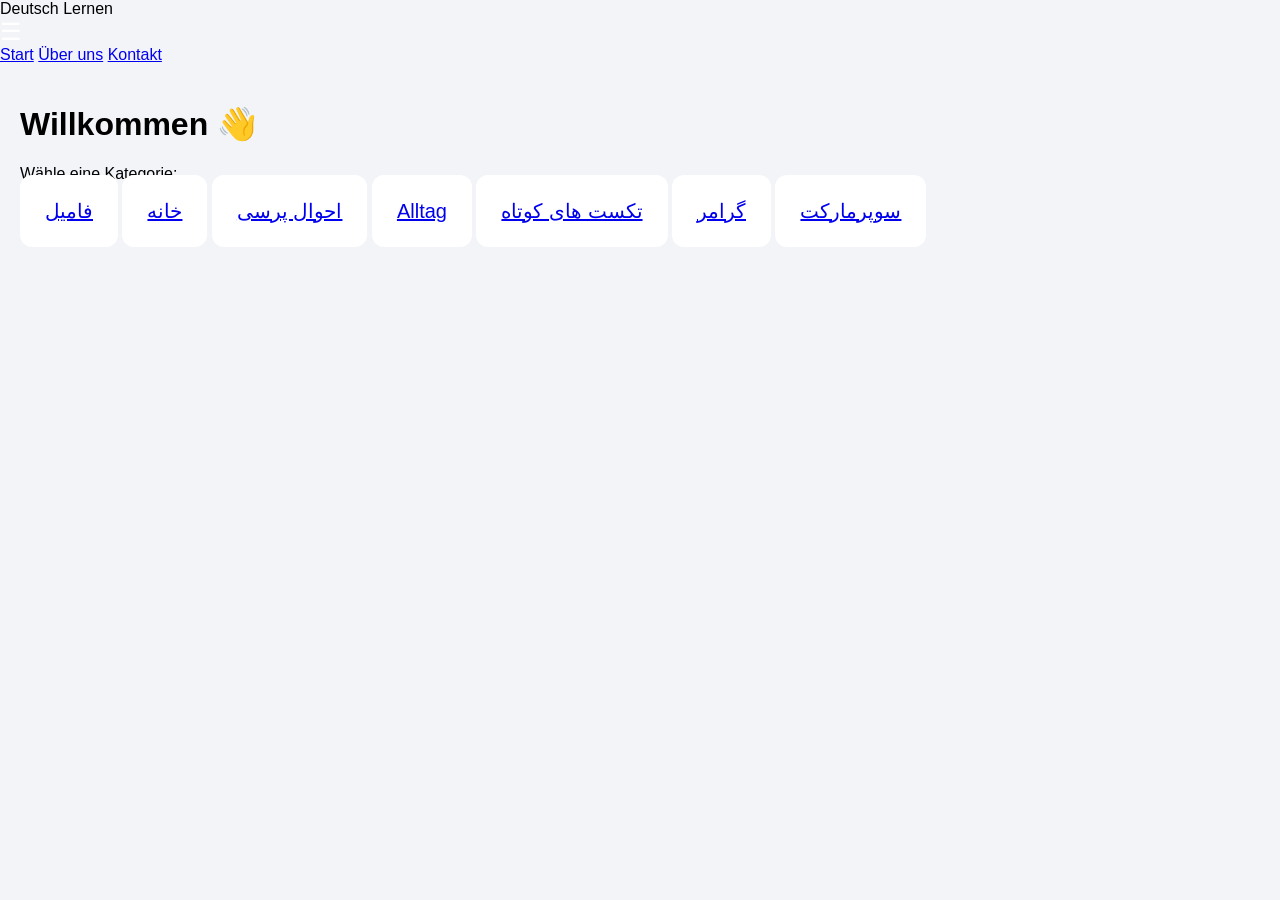
==== commit 371d6e11: "Update index.html" ====
--- a/index.html
+++ b/index.html
@@ -2,171 +2,40 @@
 <html lang="de">
 <head>
 <meta charset="UTF-8">
-<title>Deutsch A1 – Einfach Lernen</title>
+<title>Deutsch Lernen</title>
+<link rel="stylesheet" href="style.css">
 <meta name="viewport" content="width=device-width, initial-scale=1.0">
+</head>
 
-<style>
-*{box-sizing:border-box}
-body{
-  margin:0;
-  font-family:Arial, Helvetica, sans-serif;
-  background:#0f172a;
-  color:#e5e7eb;
-}
-header{
-  background:#020617;
-  color:white;
-  padding:16px;
-  text-align:center;
-  position:fixed;
-  top:0;left:0;right:0;
-  z-index:1000;
-}
-.menu-btn{
-  position:absolute;
-  left:15px;top:15px;
-  font-size:28px;
-  cursor:pointer;
-}
-.menu{
-  position:fixed;
-  top:0;left:-100%;
-  width:260px;height:100%;
-  background:#020617;
-  padding:20px;
-  transition:0.3s;
-  z-index:2000;
-}
-.menu.active{left:0}
-.menu a{
-  display:block;
-  color:#e5e7eb;
-  text-decoration:none;
-  padding:12px;
-  border-radius:8px;
-  margin-bottom:6px;
-}
-.menu a:hover{background:#1e293b}
-main{padding-top:90px;max-width:1000px;margin:auto}
-.page{display:none;padding:20px}
-.page.active{display:block}
-.card{
-  background:#020617;
-  border-radius:14px;
-  padding:16px;
-  margin-bottom:16px;
-  border:1px solid #1e293b;
-}
-.exercise{border:1px solid #334155;border-radius:10px;padding:12px;margin:10px 0}
-.exercise button{display:block;width:100%;margin:6px 0;padding:10px;border-radius:8px;border:none;background:#1e293b;color:white;cursor:pointer}
-.exercise button:hover{background:#334155}
-#scoreBox{font-size:18px;font-weight:bold;margin:15px 0}
-footer{text-align:center;padding:20px;color:#94a3b8}
-</style>
-</head>
 <body>
+
 <header>
-<span class="menu-btn" id="menuBtn">☰</span>
-<h1>Deutsch A1 – Einfach Lernen</h1>
+  <div class="logo">Deutsch Lernen</div>
+
+  <div class="menu-btn" onclick="toggleMenu()">☰</div>
+
+  <nav id="menu">
+    <a href="index.html">Start</a>
+    <a href="#">Über uns</a>
+    <a href="#">Kontakt</a>
+  </nav>
 </header>
 
-<div class="menu" id="menu">
-<a href="#" data-page="home">🏠 Start</a>
-<a href="#" data-page="begrussung">👋 Begrüßung</a>
-<a href="#" data-page="familie">👨‍👩‍👧 Familie</a>
-<a href="#" data-page="supermarkt">🛒 Supermarkt</a>
-<a href="#" data-page="alltag">📅 Alltag</a>
-<a href="#" data-page="haus">🏠 Haus</a>
-<a href="#" data-page="grammatik">📘 Grammatik</a>
-<a href="#" data-page="texte">📖 Texte</a>
-<a href="#" data-page="uebungen">📝 Übungen</a>
-</div>
+<main>
+  <h1>Willkommen 👋</h1>
+  <p>Wähle eine Kategorie:</p>
 
-<main>
-
-<section id="home" class="page active">
-<div class="card">Willkommen! Hier lernst du Deutsch A1 Schritt für Schritt.</div>
-</section>
-
-<section id="begrussung" class="page">
-<div class="card"><h2>Begrüßung (احوال‌پرسی)</h2>
-<ul>
-<li>Hallo — سلام</li><li>Hi — سلام (غیررسمی)</li><li>Guten Morgen — صبح بخیر</li><li>Guten Tag — روز بخیر</li><li>Guten Abend — عصر بخیر</li><li>Gute Nacht — شب بخیر</li><li>Wie geht es dir? — حالت چطور است؟</li><li>Mir geht es gut — حالم خوب است</li><li>Danke — تشکر</li><li>Vielen Dank — تشکر زیاد</li><li>Bitte — لطفاً</li><li>Entschuldigung — ببخشید</li><li>Tschüss — خداحافظ</li><li>Auf Wiedersehen — خداحافظ</li>
-</ul></div>
-
-<div class="card">
-<div id="scoreBox">نمره: 0 / 5</div>
-<div class="exercise" data-answer="b"><p>1) Guten ___</p><button>a) Haus</button><button>b) Morgen</button><button>c) Brot</button></div>
-<div class="exercise" data-answer="a"><p>2) Hallo یعنی؟</p><button>a) سلام</button><button>b) خداحافظ</button><button>c) تشکر</button></div>
-<div class="exercise" data-answer="c"><p>3) Wie geht es dir?</p><button>a) نامت چیست</button><button>b) کجا می‌روی</button><button>c) حالت چطور است</button></div>
-<div class="exercise" data-answer="b"><p>4) Mir geht es ___</p><button>a) schlecht</button><button>b) gut</button><button>c) Haus</button></div>
-<div class="exercise" data-answer="a"><p>5) Tschüss یعنی؟</p><button>a) خداحافظ</button><button>b) سلام</button><button>c) لطفاً</button></div>
-</div>
-</section>
-
-<section id="familie" class="page"><div class="card"><h2>Familie</h2>
-<ul>
-<li>die Familie — خانواده</li><li>der Vater — پدر</li><li>die Mutter — مادر</li><li>der Bruder — برادر</li><li>die Schwester — خواهر</li><li>der Sohn — پسر</li><li>die Tochter — دختر</li><li>der Mann — شوهر</li><li>die Frau — زن</li><li>die Eltern — والدین</li><li>die Kinder — کودکان</li><li>der Großvater — پدربزرگ</li><li>die Großmutter — مادربزرگ</li><li>verheiratet — متأهل</li><li>ledig — مجرد</li>
-</ul></div></section>
-
-<section id="supermarkt" class="page"><div class="card"><h2>Supermarkt</h2><ul><li>der Supermarkt — سوپرمارکت</li><li>das Brot — نان</li><li>die Milch — شیر</li><li>das Wasser — آب</li><li>der Reis — برنج</li><li>das Fleisch — گوشت</li><li>das Gemüse — سبزیجات</li><li>das Obst — میوه</li><li>der Apfel — سیب</li><li>die Banane — موز</li><li>der Preis — قیمت</li><li>billig — ارزان</li><li>teuer — گران</li><li>kaufen — خریدن</li><li>bezahlen — پرداخت کردن</li></ul></div></section>
-
-<section id="alltag" class="page"><div class="card"><h2>Alltag</h2><ul><li>aufstehen — بیدار شدن</li><li>lernen — یاد گرفتن</li><li>arbeiten — کار کردن</li><li>essen — غذا خوردن</li><li>trinken — نوشیدن</li><li>schlafen — خوابیدن</li></ul></div></section>
-
-<section id="haus" class="page"><div class="card"><h2>Haus</h2><ul><li>das Haus — خانه</li><li>die Wohnung — آپارتمان</li><li>das Zimmer — اتاق</li><li>die Küche — آشپزخانه</li><li>das Bad — حمام</li></ul></div></section>
-
-<section id="grammatik" class="page"><div class="card"><h2>Grammatik</h2><p>sein / haben + جملات ساده</p></div></section>
-
-<section id="texte" class="page"><div class="card"><h2>Texte</h2><p>متن‌های کوتاه آموزشی</p></div></section>
-
-<section id="uebungen" class="page"><div class="card"><h2>Übungen</h2><p>تمرین‌های عمومی</p></div></section>
-
+  <div class="categories">
+    <a href="begruessung.html" class="card">احوال پرسی</a>
+    <a href="haus.html" class="card">خانه</a>
+    <a href="familie.html" class="card">فامیل</a>
+    <a href="alltag.html" class="card">Alltag</a>
+    <a href="supermarkt.html" class="card">سوپرمارکت</a>
+    <a href="grammatik.html" class="card">گرامر</a>
+    <a href="texte.html" class="card">تکست های کوتاه</a>
+  </div>
 </main>
 
-<footer>© 2026 Deutsch A1 Lernwebsite</footer>
-
-<script>
-// MENU
-const menuBtn=document.getElementById('menuBtn');
-const menu=document.getElementById('menu');
-menuBtn.onclick=()=>menu.classList.toggle('active');
-
-// PAGE NAVIGATION
-const links=document.querySelectorAll('.menu a');
-const pages=document.querySelectorAll('.page');
-links.forEach(l=>{
- l.onclick=(e)=>{
-  e.preventDefault();
-  const id=l.getAttribute('data-page');
-  pages.forEach(p=>p.classList.remove('active'));
-  document.getElementById(id).classList.add('active');
-  menu.classList.remove('active');
- }
-});
-
-// EXERCISES SYSTEM
-let score=0;
-const exercises=document.querySelectorAll('.exercise');
-const scoreBox=document.getElementById('scoreBox');
-const total=exercises.length;
-function updateScore(){scoreBox.innerText=`نمره: ${score} / ${total}`;}
-
-exercises.forEach(ex=>{
- const correct=ex.getAttribute('data-answer');
- const buttons=ex.querySelectorAll('button');
- buttons.forEach(btn=>{
-  btn.onclick=()=>{
-   if(ex.classList.contains('done'))return;
-   ex.classList.add('done');
-   const choice=btn.innerText.trim().charAt(0);
-   if(choice===correct){btn.style.background='#16a34a';score++;}
-   else{btn.style.background='#dc2626';buttons.forEach(b=>{if(b.innerText.trim().charAt(0)===correct)b.style.background='#16a34a';});}
-   updateScore();
-  }
- })
-});
-updateScore();
-</script>
-
+<script src="script.js"></script>
 </body>
 </html>
--- a/style.css
+++ b/style.css
@@ -0,0 +1,56 @@
+body {
+  margin: 0;
+  font-family: Arial, sans-serif;
+  background: #f2f4f8;
+}
+
+.top {
+  background: #1f3c88;
+  color: white;
+  padding: 15px;
+  display: flex;
+  align-items: center;
+}
+
+.menu-btn {
+  font-size: 24px;
+  background: none;
+  border: none;
+  color: white;
+  margin-right: 10px;
+}
+
+.menu {
+  display: none;
+  background: #1f3c88;
+}
+
+.menu a {
+  display: block;
+  color: white;
+  padding: 12px;
+  text-decoration: none;
+}
+
+.menu a:hover {
+  background: #162d66;
+}
+
+main {
+  padding: 20px;
+}
+
+.card {
+  background: white;
+  padding: 25px;
+  margin-bottom: 15px;
+  border-radius: 12px;
+  text-align: center;
+  font-size: 20px;
+}
+
+.card a {
+  text-decoration: none;
+  color: #1f3c88;
+  font-weight: bold;
+}
